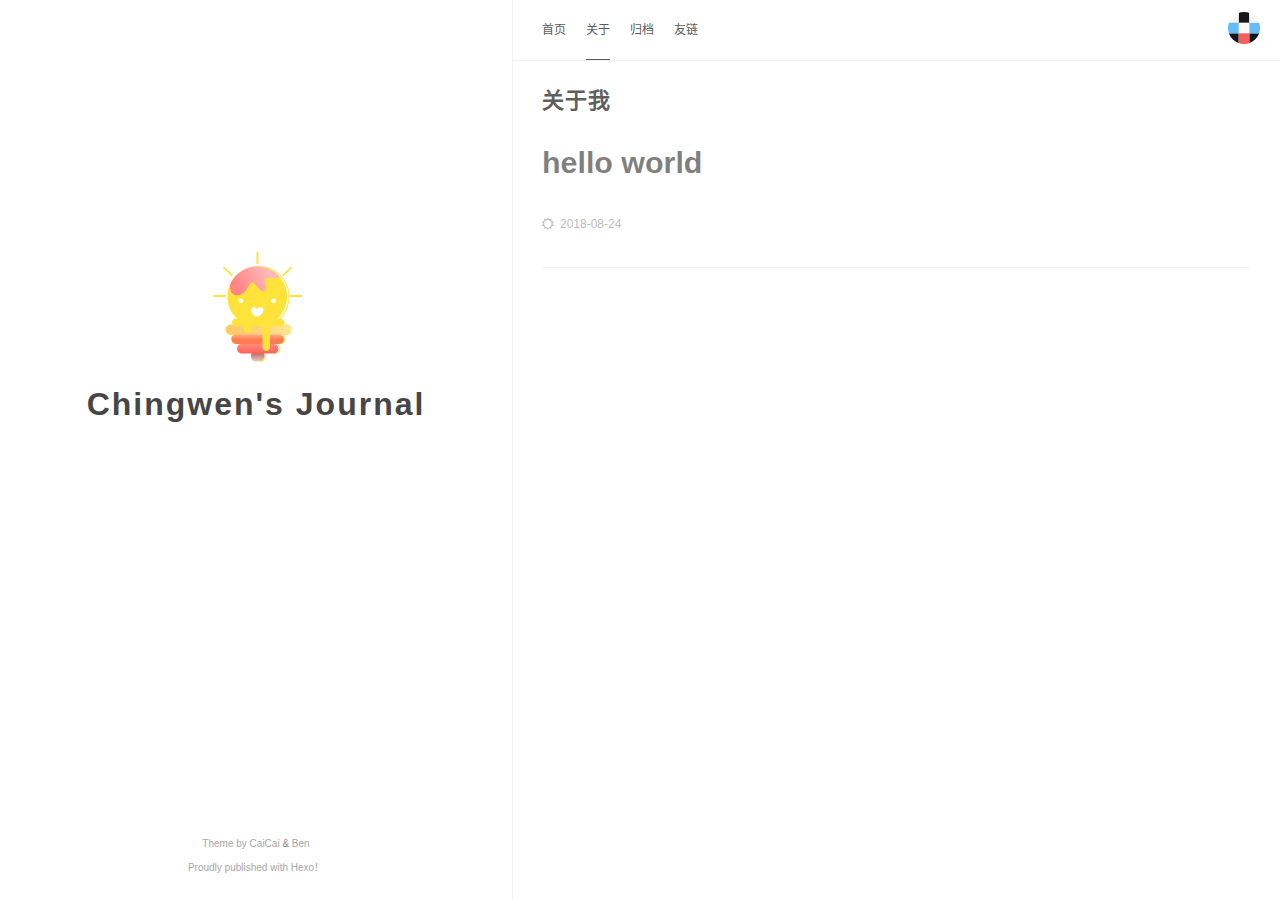
==== about/index.html @ 00583f0c "Site updated: 2018-08-24 17:56:15" ====
<!DOCTYPE html><html lang="zh-CN"><head><meta charset="utf-8"><meta name="X-UA-Compatible" content="IE=edge"><meta name="author" content="Chingwen"><title>关于我 · Chingwen's Journal</title><meta name="description" content="hello world"><meta name="keywords" content="Hexo,HTML,CSS,android,Linux"><meta content="width=device-width, initial-scale=1.0, maximum-scale=1.0, user-scalable=0" name="viewport"><meta content="yes" name="apple-mobile-web-app-capable"><meta content="black" name="apple-mobile-web-app-status-bar-style"><meta content="telephone=no" name="format-detection"><meta name="renderer" content="webkit"><link rel="short icon" href="/images/favicon.png" type="image/x-icon"><link rel="stylesheet" href="/css/style.css"><link rel="stylesheet" href="/css/blog_basic.css"><link rel="stylesheet" href="/css/font-awesome.min.css"><link rel="alternate" type="application/atom+xml" title="ATOM 1.0" href="/atom.xml"></head><body><div class="sidebar animated fadeInDown"><div class="logo-title"><div class="title"><img src="/images/logo@2x.png" style="width:127px;"><h3 title=""><a href="/">Chingwen's Journal</a></h3></div></div><ul class="social-links"></ul><div class="footer"><a target="_blank" href="/"><span>Theme by </span></a><a href="https://www.caicai.me"> CaiCai </a><span>&</span><a href="https://github.com/Ben02/hexo-theme-Anatole"> Ben</a><div class="by_farbox"><a href="https://hexo.io/zh-cn/" target="_blank">Proudly published with Hexo&#65281;</a></div></div></div><div class="main"><div class="page-top animated fadeInDown"><div class="nav"><li><a href="/">首页</a></li><li><a class="current" href="/about">关于</a></li><li><a href="/archives">归档</a></li><li><a href="/links">友链</a></li></div><div class="information"><div class="back_btn"><li><a class="fa fa-chevron-left" onclick="window.history.go(-1)" style="display:none;"> </a></li></div><div class="avatar"><img src="/images/favicon.png"></div></div></div><div class="autopagerize_page_element"><div class="content"><div class="post-page"><div class="post animated fadeInDown"><div class="post-title"><h3><a>关于我</a></h3></div><div class="post-content"><h2 id="hello-world"><a href="#hello-world" class="headerlink" title="hello world"></a>hello world</h2></div><div class="post-footer"><div class="meta"><div class="info"><i class="fa fa-sun-o"></i><span class="date">2018-08-24</span></div></div></div></div></div></div></div></div><script src="/js/jquery.js"></script><script src="/js/jquery-migrate-1.2.1.min.js"></script><script src="/js/jquery.appear.js"></script></body></html>
---- css/style.css ----
@charset "UTF-8";
html {
  background-color: #fff;
  -webkit-font-smoothing: antialiased;
}

body {
  color: rgba(0, 0, 0, 0.5);
  font-family: 'PingHei', 'PingFang SC', Helvetica Neue, 'Work Sans', 'Hiragino Sans GB', 'Microsoft YaHei', SimSun, sans-serif;
  font-size: 15px;
  width: 100%;
  margin: 0 auto 30px auto;
  background-color: #fff;
}

p {
  line-height: 1.9em;
  font-weight: 400;
  font-size: 14px;
}

a {
  text-decoration: none;
}

a:link, a:visited {
  opacity: 1;
  -webkit-transition: all .15s linear;
  -moz-transition: all .15s linear;
  -o-transition: all .15s linear;
  -ms-transition: all .15s linear;
  transition: all .15s linear;
  color: #424242;
}

a:hover, a:active {
  color: #4786D6;
}

/*basic styles ends*/
/*animation starts*/
.animated {
  -webkit-animation-fill-mode: both;
  -moz-animation-fill-mode: both;
  -ms-animation-fill-mode: both;
  -o-animation-fill-mode: both;
  animation-fill-mode: both;
  -webkit-animation-duration: 1s;
  -moz-animation-duration: 1s;
  -ms-animation-duration: 1s;
  -o-animation-duration: 1s;
  animation-duration: 1s;
}

.animated.hinge {
  -webkit-animation-duration: 1s;
  -moz-animation-duration: 1s;
  -ms-animation-duration: 1s;
  -o-animation-duration: 1s;
  animation-duration: 1s;
}

@-webkit-keyframes fadeInDown {
  0% {
    opacity: 0;
    -webkit-transform: translateY(-20px);
  }
  100% {
    opacity: 1;
    -webkit-transform: translateY(0);
  }
}
@-moz-keyframes fadeInDown {
  0% {
    opacity: 0;
    -moz-transform: translateY(-20px);
  }
  100% {
    opacity: 1;
    -moz-transform: translateY(0);
  }
}
@-o-keyframes fadeInDown {
  0% {
    opacity: 0;
    -o-transform: translateY(-20px);
  }
  100% {
    opacity: 1;
    -o-transform: translateY(0);
  }
}
@keyframes fadeInDown {
  0% {
    opacity: 0;
    transform: translateY(-20px);
  }
  100% {
    opacity: 1;
    transform: translateY(0);
  }
}
.fadeInDown {
  -webkit-animation-name: fadeInDown;
  -moz-animation-name: fadeInDown;
  -o-animation-name: fadeInDown;
  animation-name: fadeInDown;
}

/*animation ends*/
.content {
  height: auto;
  float: right;
  width: 60%;
  margin-top: 60px;
}

.page-top {
  width: 60%;
  position: fixed;
  right: 0;
  z-index: 3;
  background-color: #fff;
  height: 60px;
  border-bottom: 1px solid #f2f2f2;
}
.page-top .nav {
  list-style: none;
  padding: 18px 30px;
  float: left;
  font-size: 12px;
}
.page-top .nav li {
  position: relative;
  display: initial;
  padding-right: 20px;
}
.page-top .nav a {
  color: #5A5A5A;
}
.page-top .nav a:hover {
  color: #4786D6;
}
.page-top .nav a.current {
  color: #5A5A5A;
  padding-bottom: 22px;
  border-bottom: 1px solid #5A5A5A;
}
.page-top .information {
  float: right;
  padding-top: 12px;
  padding-right: 20px;
}
.page-top .information .avatar {
  float: right;
}
.page-top .information .avatar img {
  width: 32px;
  height: 32px;
  border-radius: 300px;
}
.page-top .information .back_btn {
  float: left;
  padding-top: 5px;
  margin-right: -10px;
}
.page-top .information .back_btn li {
  display: initial;
  padding-right: 40px;
}

.sidebar {
  width: 40%;
  -webkit-background-size: cover;
  background-size: cover;
  background-color: #fff;
  height: 100%;
  transition: 0.8s;
  top: 0;
  left: 0;
  position: fixed;
  z-index: 4;
  border-right: 1px solid #f2f2f2;
}
.sidebar .logo-title {
  text-align: center;
  padding-top: 240px;
}
.sidebar .logo-title .description {
  font-size: 14px;
  color: #565654;
}
.sidebar .logo-title .logo {
  margin: 0 auto;
}
.sidebar .logo-title .title h3 {
  font-size: 2rem;
  font-weight: bold;
  letter-spacing: 2px;
  line-height: 1;
  margin: 0;
}
.sidebar .logo-title .title a {
  text-decoration: none;
  color: #464646;
  font-size: 2rem;
  font-weight: bold;
}
.sidebar .social-links {
  list-style: none;
  padding: 0;
  font-size: 14px;
  text-align: center;
}
.sidebar .social-links i {
  margin-right: 3px;
}
.sidebar .social-links li {
  display: inline;
  padding: 0 4px;
  line-height: 0;
}
.sidebar .social-links a {
  color: #565654;
}
.sidebar .social-links a:hover {
  color: #4786D6;
}

.post {
  background-color: #FFF;
  margin: 30px;
}
.post .post-title h1 {
  font-size: 30px;
  letter-spacing: 5px;
  line-height: 1;
}
.post .post-title h2 {
  letter-spacing: 1px;
  font-size: 28px;
  line-height: 1;
  font-weight: 600;
  color: #5f5f5f;
}
.post .post-title h3 {
  letter-spacing: 1px;
  line-height: 1;
  font-weight: 600;
  color: #464646;
  font-size: 22px;
  margin: 0;
}
.post .post-title a {
  text-decoration: none;
  letter-spacing: 1px;
  color: #5f5f5f;
}
.post .post-title a:hover {
  text-decoration: underline;
}
.post .post-content a {
  text-decoration: none;
  letter-spacing: 1px;
  color: #4786D6;
}
.post .post-content a:hover {
  color: #2F69B3;
}
.post .post-content h3 {
  color: #5F5F5F;
  font-size: 22px;
  font-weight: 600;
}
.post .post-content h4 {
  color: #5F5F5F;
  font-size: 16px;
}
.post .post-footer {
  padding: 0 0 30px 0;
  border-bottom: 1px solid #f2f2f2;
}
.post .post-footer .meta {
  max-width: 100%;
  height: 25px;
  color: #bbbbbb;
}
.post .post-footer .meta .info {
  float: left;
  font-size: 12px;
}
.post .post-footer .meta .info .date {
  margin-right: 10px;
}
.post .post-footer .meta a {
  text-decoration: none;
  color: #bbbbbb;
  padding-right: 10px;
}
.post .post-footer .meta a:hover {
  color: #4786D6;
}
.post .post-footer .meta i {
  margin-right: 6px;
}
.post .post-footer .tags {
  padding-bottom: 15px;
  font-size: 13px;
}
.post .post-footer .tags ul {
  list-style-type: none;
  display: inline;
  margin: 0;
  padding: 0;
}
.post .post-footer .tags ul li {
  list-style-type: none;
  margin: 0;
  padding-right: 5px;
  display: inline;
}
.post .post-footer .tags a {
  text-decoration: none;
  color: rgba(0, 0, 0, 0.44);
  font-weight: 400;
}
.post .post-footer .tags a:hover {
  text-decoration: none;
}

.pagination {
  margin: 30px;
  padding: 0px 0 56px 0;
  border-bottom: 1px solid #f2f2f2;
}
.pagination ul {
  list-style: none;
  margin: 0;
  padding: 0;
  height: 13px;
}
.pagination ul li {
  margin: 0 2px 0 2px;
  display: inline;
  line-height: 1;
}
.pagination ul li a {
  text-decoration: none;
}
.pagination .pre {
  float: left;
}
.pagination .next {
  float: right;
}

.like-reblog-buttons {
  float: right;
}

.like-button {
  float: right;
  padding: 0 0 0 10px;
}

.reblog-button {
  float: right;
  padding: 0;
}

#install-btn {
  position: fixed;
  bottom: 0px;
  right: 6px;
}

#disqus_thread {
  margin: 30px;
  border-bottom: 1px solid #f2f2f2;
}

.footer {
  clear: both;
  text-align: center;
  font-size: 10px;
  margin: 0 auto;
  bottom: 0;
  position: absolute;
  width: 100%;
  padding-bottom: 20px;
  background: #fff;
}
.footer a {
  color: #A6A6A6;
}
.footer a:hover {
  color: #4786D6;
}

/*for archive*/
.archive {
  width: 100%;
}

.list-with-title {
  font-size: 14px;
  margin: 30px;
  padding: 0;
}
.list-with-title li {
  list-style-type: none;
  padding: 0;
}
.list-with-title .listing-title {
  font-size: 24px;
  color: #666666;
  font-weight: 600;
  line-height: 2.2em;
}
.list-with-title .listing {
  padding: 0;
}
.list-with-title .listing .listing-post {
  padding-bottom: 5px;
}
.list-with-title .listing .listing-post .post-time {
  float: right;
  color: #C5C5C5;
}
.list-with-title .listing .listing-post a {
  color: #8F8F8F;
}
.list-with-title .listing .listing-post a:hover {
  color: #4786D6;
}

/* share */
.share {
  margin: 0px 30px;
  display: inline-flex;
}

.evernote {
  width: 32px;
  height: 32px;
  border-radius: 300px;
  background-color: #3E3E3E;
  margin-right: 5px;
}
.evernote a {
  color: #fff;
  padding: 11px;
  font-size: 12px;
}
.evernote a:hover {
  color: #ED6243;
  padding: 11px;
}

.weibo {
  width: 32px;
  height: 32px;
  border-radius: 300px;
  background-color: #ED6243;
  margin-right: 5px;
}
.weibo a {
  color: #fff;
  padding: 9px;
}
.weibo a:hover {
  color: #BD4226;
}

.twitter {
  width: 32px;
  height: 32px;
  border-radius: 300px;
  background-color: #59C0FD;
  margin-right: 5px;
}
.twitter a {
  color: #fff;
  padding: 9px;
}
.twitter a:hover {
  color: #4B9ECE;
}

/* about */
.about {
  margin: 30px;
}
.about h3 {
  font-size: 22px;
}

/* links*/
.links {
  margin: 30px;
}
.links h3 {
  font-size: 22px;
}
.links a {
  cursor: pointer;
}

/* 评论样式 */
.comment-count {
  color: #666;
}

.tab-community {
  color: #666;
}

.read_more {
  font-size: 14px;
}

.back-button {
  padding-top: 30px;
  max-width: 100px;
  padding-left: 40px;
  float: left;
}

/* 默认评论样式 */
#fb_comments_container {
  margin: 30px;
}

/* 按钮样式 */
a.btn {
  color: #868686;
  font-weight: 400;
}

.btn {
  display: inline-block;
  position: relative;
  outline: 0;
  color: rgba(0, 0, 0, 0.44);
  background: transparent;
  font-size: 14px;
  text-align: center;
  text-decoration: none;
  cursor: pointer;
  border: 1px solid rgba(0, 0, 0, 0.15);
  white-space: nowrap;
  font-weight: 400;
  font-style: normal;
  border-radius: 999em;
}

.btn:hover {
  display: inline-block;
  position: relative;
  outline: 0px;
  color: #464545;
  background: transparent;
  font-size: 14px;
  text-align: center;
  text-decoration: none;
  cursor: pointer;
  border: 1px solid #464545;
  white-space: nowrap;
  font-weight: 400;
  font-style: normal;
  border-radius: 999em;
}

[role="back"] {
  padding: 0.5em 1.25em;
  line-height: 1.666em;
}

[role="home"] {
  padding: 0.5em 1.25em;
  line-height: 1.666em;
}

[role="navigation"] {
  padding: 0.5em 1.25em;
  line-height: 1.666em;
}

[role="tags"] {
  padding: 6px 12px;
}

/* Menu样式 */
.menu {
  float: right;
  padding-top: 30px;
}
.menu .btn-down {
  margin: 0px;
}
.menu .btn-down li {
  list-style: none;
  width: 100px;
}
.menu .btn-down li a {
  display: inline-block;
  position: relative;
  padding: 0.5em 1.25em;
  outline: 0;
  color: rgba(0, 0, 0, 0.44);
  background: transparent;
  font-size: 14px;
  text-align: center;
  text-decoration: none;
  cursor: pointer;
  border: 1px solid rgba(0, 0, 0, 0.15);
  white-space: nowrap;
  font-weight: 400;
  font-style: normal;
  border-radius: 999em;
  margin-top: 5px;
}
.menu .btn-down li a:hover {
  position: relative;
  padding: 0.5em 1.25em;
  outline: 0;
  color: #fff;
  background: #3CBD10;
  font-size: 14px;
  text-align: center;
  text-decoration: none;
  cursor: pointer;
  border: 1px solid rgba(0, 0, 0, 0.15);
  white-space: nowrap;
  font-weight: 400;
  font-style: normal;
  border-radius: 999em;
  margin-top: 5px;
}
.menu .btn-down div {
  position: absolute;
  visibility: hidden;
  width: 100px;
  float: right;
}

.page_404 {
  text-align: center;
  padding-top: 50px;
}

@media screen and (max-width: 960px) {
  .sidebar {
    width: 100%;
    position: absolute;
    border-right: none;
    z-index: 1;
  }
  .sidebar .logo-title {
    padding-top: 120px;
  }
  .sidebar .logo-title .title img {
    width: 100px;
  }
  .sidebar .logo-title .title h3 {
    font-size: 20px;
  }

  .page-top {
    width: 100%;
  }

  .post-title h3 {
    line-height: 1.6;
  }

  .content {
    margin-top: 420px;
    width: 100%;
    z-index: 2;
    position: absolute;
  }

  .footer {
    display: none;
  }

  .share {
    display: grid;
  }
}
---- css/blog_basic.css ----
.post-content .tip {
  position: relative;
  margin: 2em 0;
  padding: 12px 24px 12px 30px;
  border-left: 4px solid #f66;
  border-top-right-radius: 2px;
  border-bottom-right-radius: 2px;
  background-color: #f8f8f8
}

.post-content .tip br {
  /**display: none**/
}

.post-content .tip:before {
  position: absolute;
  top: 14px;
  left: -12px;
  content: "!";
  width: 20px;
  height: 20px;
  border-radius: 100%;
  color: #fff;
  font-size: 14px;
  line-height: 20px;
  font-weight: bold;
  text-align: center;
  background-color: #f66;
  font-family: 'Dosis', 'Source Sans Pro', 'Helvetica Neue', Arial, sans-serif
}

.content > .post > .post-content > p {
  word-wrap: break-word;
  word-break: break-all;
}

#ds-thread,#disqus_thread,#cloud-tie-wrapper {
  margin: 0 30px!important
}

pre {
  font-size: 0.8em!important;
  background-color: #f8f8f8!important;
  font-family: 'Roboto Mono','Lucida Console','Trebuchet MS','Courier New', Monaco, courier,'PingFang SC','Hiragino Sans GB','Microsoft Jhenghei','Microsoft YaHei', monospace!important
}

figure.highlight {
  position: relative!important;
  margin: 1em 0!important;
  border-radius: 2px!important;
  line-height: 1.1em!important;
  background-color: #f8f8f8!important;
  overflow-x: auto!important
}

figure.highlight table,figure.highlight tr,figure.highlight td {
  width: 100%!important;
  border-collapse: collapse!important;
  padding: 0!important;
  margin: 0!important
}

figure.highlight .gutter {
  display: none!important
}

figure.highlight .code pre {
  padding: 1.2em 1.4em!important;
  line-height: 1.5em!important;
  margin: 0!important
}

figure.highlight.html .code:after,figure.highlight.js .code:after,figure.highlight.bash .code:after,figure.highlight.css .code:after,figure.highlight.scss .code:after,figure.highlight.diff .code:after,figure.highlight.java .code:after,figure.highlight.xml .code:after,figure.highlight.python .code:after,figure.highlight.json .code:after,figure.highlight.swift .code:after,figure.highlight.ruby .code:after,figure.highlight.perl .code:after,figure.highlight.php .code:after,figure.highlight.c .code:after,figure.highlight.cpp .code:after {
  position: absolute!important;
  top: 0!important;
  right: 0!important;
  color: #ccc!important;
  text-align: right!important;
  font-size: 0.75em!important;
  padding: 5px 10px 0!important;
  line-height: 15px!important;
  height: 15px!important;
  font-weight: 600!important
}

figure.highlight.html .code:after {
  content: "HTML"
}

figure.highlight.js .code:after {
  content: "JS"
}

figure.highlight.bash .code:after {
  content: "BASH"
}

figure.highlight.css .code:after {
  content: "CSS"
}

figure.highlight.scss .code:after {
  content: "SCSS"
}

figure.highlight.diff .code:after {
  content: "DIFF"
}

figure.highlight.java .code:after {
  content: "JAVA"
}

figure.highlight.xml .code:after {
  content: "XML"
}

figure.highlight.python .code:after {
  content: "PYTHON"
}

figure.highlight.json .code:after {
  content: "JSON"
}

figure.highlight.swift .code:after {
  content: "SWIFT"
}

figure.highlight.ruby .code:after {
  content: "RUBY"
}

figure.highlight.perl .code:after {
  content: "PERL"
}

figure.highlight.php .code:after {
  content: "PHP"
}

figure.highlight.c .code:after {
  content: "C"
}

figure.highlight.java .code:after {
  content: "JAVA"
}

figure.highlight.cpp .code:after {
  content: "CPP"
}

figure.highlight.cpp .code:after {
  content: 'C++'
}

pre {
  color: #525252!important
}

pre .function .keyword,pre .constant {
  color: #0092db!important
}

pre .keyword,pre .attribute {
  color: #e96900!important
}

pre .number,pre .literal {
  color: #ae81ff!important
}

pre .tag,pre .tag .title,pre .change,pre .winutils,pre .flow,pre .lisp .title,pre .clojure .built_in,pre .nginx .title,pre .tex .special {
  color: #2973b7!important
}

pre .symbol,pre .symbol .string,pre .value,pre .regexp {
  color: #42b983!important
}

pre .title {
  color: #83B917!important
}

pre .tag .value,pre .string,pre .subst,pre .haskell .type,pre .preprocessor,pre .ruby .class .parent,pre .built_in,pre .sql .aggregate,pre .django .template_tag,pre .django .variable,pre .smalltalk .class,pre .javadoc,pre .django .filter .argument,pre .smalltalk .localvars,pre .smalltalk .array,pre .attr_selector,pre .pseudo,pre .addition,pre .stream,pre .envvar,pre .apache .tag,pre .apache .cbracket,pre .tex .command,pre .prompt {
  color: #42b983!important
}

pre .comment,pre .java .annotation,pre .python .decorator,pre .template_comment,pre .pi,pre .doctype,pre .shebang,pre .apache .sqbracket,pre .tex .formula {
  color: #b3b3b3!important
}

pre .deletion {
  color: #BA4545!important
}

pre .coffeescript .javascript,pre .javascript .xml,pre .tex .formula,pre .xml .javascript,pre .xml .vbscript,pre .xml .css,pre .xml .cdata {
  opacity: 0.5!important
}

html {
  height: 100%;
  max-height: 100%;
  padding: 0;
  margin: 0; }

  body {
    padding: 0;
    margin: 0;
    line-height: 1.6em; }

    .clear {
      clear: both;
      display: block;
      overflow: hidden;
      visibility: hidden;
      width: 0;
      height: 0; }

      h1, h2, h3, h4, h5, h6 {
        text-rendering: optimizeLegibility;
        line-height: 1;
        margin: 2rem 0; }

        h1 {
          font-size: 2.1rem;
          line-height: 1.2em; }

          h2 {
            font-size: 1.9rem;
            line-height: 1.2em; }

            h3 {
              font-size: 1.75rem; }

              h4 {
                font-size: 1.3rem; }

                h5 {
                  font-size: 1.3rem; }

                  h6 {
                    font-size: 1.3rem; }

                    img {
                      max-width: 100%;
                      height: auto; }

                      p, ul, ol, dl {
                        margin: 1em 0; }

                        ol ol, ul ul, ul ol, ol ul {
                          margin: 0.4em 0; }

                          ul p, ol p, li p, .content li p, blockquote p, .content blockquote p,
                          .post blockquote p, .post li p {
                            margin: 0;
                            overflow: visible; }

                            a img {
                              border: none; }

dl dt {
  float: left;
  width: 180px;
  overflow: hidden;
  clear: left;
  text-align: right;
  text-overflow: ellipsis;
  white-space: nowrap;
  font-weight: bold;
  margin-bottom: 1em; }

  dl dd {
    margin-left: 200px;
    margin-bottom: 1em; }

    hr {
      display: block;
      height: 1px;
      border: 0;
      border-top: 1px solid #efefef;
      margin: 3.2em 0;
      padding: 0; }

      blockquote {
        box-sizing: border-box;
        margin: 1.6em 0 1.6em -2.2em;
        padding: 0 0 0 1.6em;
        border-left: #4a4a4a 0.4em solid; }

        blockquote p {
          margin: 0.8em 0; }

          blockquote small {
            display: inline-block;
            margin: 0.8em 0 0.8em 1.5em;
            font-size: 0.9em;
            color: #ccc; }

            blockquote small:before {
              content: '\2014 \00A0'; }

              blockquote cite {
                font-weight: bold; }

                blockquote cite a {
                  font-weight: normal; }

                  mark {
                    background-color: #ffc336; }

                    code, tt {
                      padding: 1px 3px;
                      font-family: Inconsolata, monospace, sans-serif;
                      font-size: 0.85em;
                      white-space: pre-wrap;
                      border: 1px solid #E3EDF3;
                      background: #f7f7f9;
                      color: #d14;
                      border-radius: 2px; }
/**
                      pre {
                        -moz-box-sizing: border-box;
                        box-sizing: border-box;
                        margin: 1.6em 0;
                        border: 1px solid #E3EDF3;
                        width: 100%;
                        padding: 10px;
                        font-family: Inconsolata, monospace, sans-serif;
                        font-size: 0.9em;
                        white-space: pre;
                        overflow: auto;
                        background: #F7FAFB;
                        border-radius: 3px; }

                        pre code, tt {
                          font-size: inherit;
                          white-space: -moz-pre-wrap;
                          white-space: pre-wrap;
                          background: transparent;
                          border: none;
                          color: #333;
                          padding: 0; }

                          kbd {
                            display: inline-block;
                            margin-bottom: 0.4em;
                            padding: 1px 8px;
                            border: #ccc 1px solid;
                            color: #666;
                            text-shadow: #fff 0 1px 0;
                            font-size: 0.9em;
                            font-weight: bold;
                            background: #f4f4f4;
                            border-radius: 4px;
                            box-shadow: 0 1px 0 rgba(0, 0, 0, 0.2), 0 1px 0 0 white inset; }

                            table {
                              -moz-box-sizing: border-box;
                              box-sizing: border-box;
                              margin: 1em 0;
                              width: 100%;
                              max-width: 100%;
                              border-width: 1px;
                              border-style: solid;
                              background-color: transparent; }

                              table, table tr, table tr td, table tr th {
                                border-color: #e5e5e5; }

                                table th {
                                  color: #666666;
                                  background-color: #fdfdfd; }

                                  tr th {
                                    border-bottom-width: 1px;
                                    border-bottom-style: solid;
                                    text-align: left; }

                                    tr th, tr td {
                                      padding: 5px 20px;
                                      border-right: 1px solid;
                                      font-size: 1rem; }

                                      tr th:last-child, tr td:last-child {
                                        border-right: 0px; }

                                        table th {
                                          font-weight: bold; }

                                          table tbody > tr:nth-child(odd) > td, table tbody > tr:nth-child(odd) > th {
                                            background-color: #f9f9f9; }

                                            .gist {
                                              font-size: 12px; }
                                              .gist table {
                                                margin: 0;
                                                width: auto; }
                                                .gist table pre {
                                                  font-size: 12px; }
                                                  .gist table .line-numbers {
                                                    font-size: 12px; }
**/

.toc {
  border: 1px solid #f0f0f0;
  margin-bottom: 20px;
  padding: 10px 30px; }

  #fb_comments_container {
    overflow: hidden;
    margin: 0 auto; }
    #fb_comments_container #fb_comments {
      list-style-type: none;
      padding: 0; }
      #fb_comments_container #fb_comments h1 {
        font-size: 1.3em; }
        #fb_comments_container #fb_comments h2 {
          font-size: 1.2em; }
          #fb_comments_container #fb_comments h3 {
            font-size: 1.1em; }
            #fb_comments_container #fb_comments h4, #fb_comments_container #fb_comments h5,
            #fb_comments_container #fb_comments h6 {
              font-size: 1.05em; }
              #fb_comments_container #fb_comments .comment {
                position: relative;
                padding: 25px 0;
                border-bottom: 1px solid rgba(150, 150, 150, 0.2);
                *border-bottom: 1px solid #f0f0f0; }
                #fb_comments_container #fb_comments .comment .avatar {
                  position: absolute;
                  top: 25px;
                  left: 0;
                  width: 50px;
                  float: left; }
                  #fb_comments_container #fb_comments .comment .avatar img {
                    width: 48px;
                    border: none;
                    border-radius: 5px;
                    margin: 0; }
                #fb_comments_container #fb_comments .comment .comment_body,
                #fb_comments_container #fb_comments .comment .c_content {
                  margin-left: 70px;
                  display: block; }
                  #fb_comments_container #fb_comments .comment .comment_body p,
                  #fb_comments_container #fb_comments .comment .c_content p {
                    margin: 5px 0 15px 0;
                    padding: 0;
                    line-height: 1.8; }
                    #fb_comments_container #fb_comments .comment .comment_body .author,
                    #fb_comments_container #fb_comments .comment .c_content .author {
                      line-height: 1.5em;
                      margin: 0;
                      padding: 0; }
                      #fb_comments_container #fb_comments .comment .comment_body .author b,
                      #fb_comments_container #fb_comments .comment .c_content .author b {
                        color: #555; }
                        #fb_comments_container #fb_comments .comment .comment_body .author small,
                        #fb_comments_container #fb_comments .comment .c_content .author small {
                          font-weight: normal;
                          padding-left: 10px;
                          font-size: 0.7em;
                          color: #666; }

#fb_new_comment {
  padding-bottom: 50px; }
  #fb_new_comment textarea {
    border-radius: 5px;
    height: 80px;
    width: 98%;
    padding: 5px;
    font-size: 1em;
    border: 1px solid rgba(150, 150, 150, 0.5);
    *border: 1px solid #a8a8a8;
    line-height: 1.5; }
    #fb_new_comment .comment_error {
      color: red;
      text-align: center;
      display: block;
      font-size: 0.8em;
      padding-top: 1em; }
      #fb_new_comment .c_button:hover {
        background: #E60900;
        color: #fff;
        text-decoration: none; }
        #fb_new_comment .c_button, #fb_new_comment #c_submit {
          cursor: pointer;
          font-family: "Hiragino Sans GB", "Microsoft YaHei", sans-serif;
          font-size: 1em;
          line-height: 1.3em;
          letter-spacing: 1px;
          border-radius: 5px;
          padding: 5px 5px 2px 5px; }
          #fb_new_comment .input_body {
            margin-top: 10px; }
            #fb_new_comment .input_body ul {
              list-style: none;
              padding: 5px 0;
              margin: auto 0; }
              #fb_new_comment .input_body ul li {
                float: left;
                margin-right: 2.2%;
                *margin-right: 22px; }
                #fb_new_comment .input_body ul li label {
                  line-height: 1em; }
                  #fb_new_comment .input_body ul li input {
                    border-radius: 5px;
                    border: 1px solid #ddd;
                    padding: 5px;
                    background: rgba(255, 255, 255, 0.5);
                    margin: 0 0 10px 0; }

#SwfStore_farbox_0 {
  height: 0;
  overflow: hidden; }

  @media screen and (max-width: 320px) {
    #fb_comments .c_content, #fb_comments .comment_body {
      margin-left: 57px;   }
}
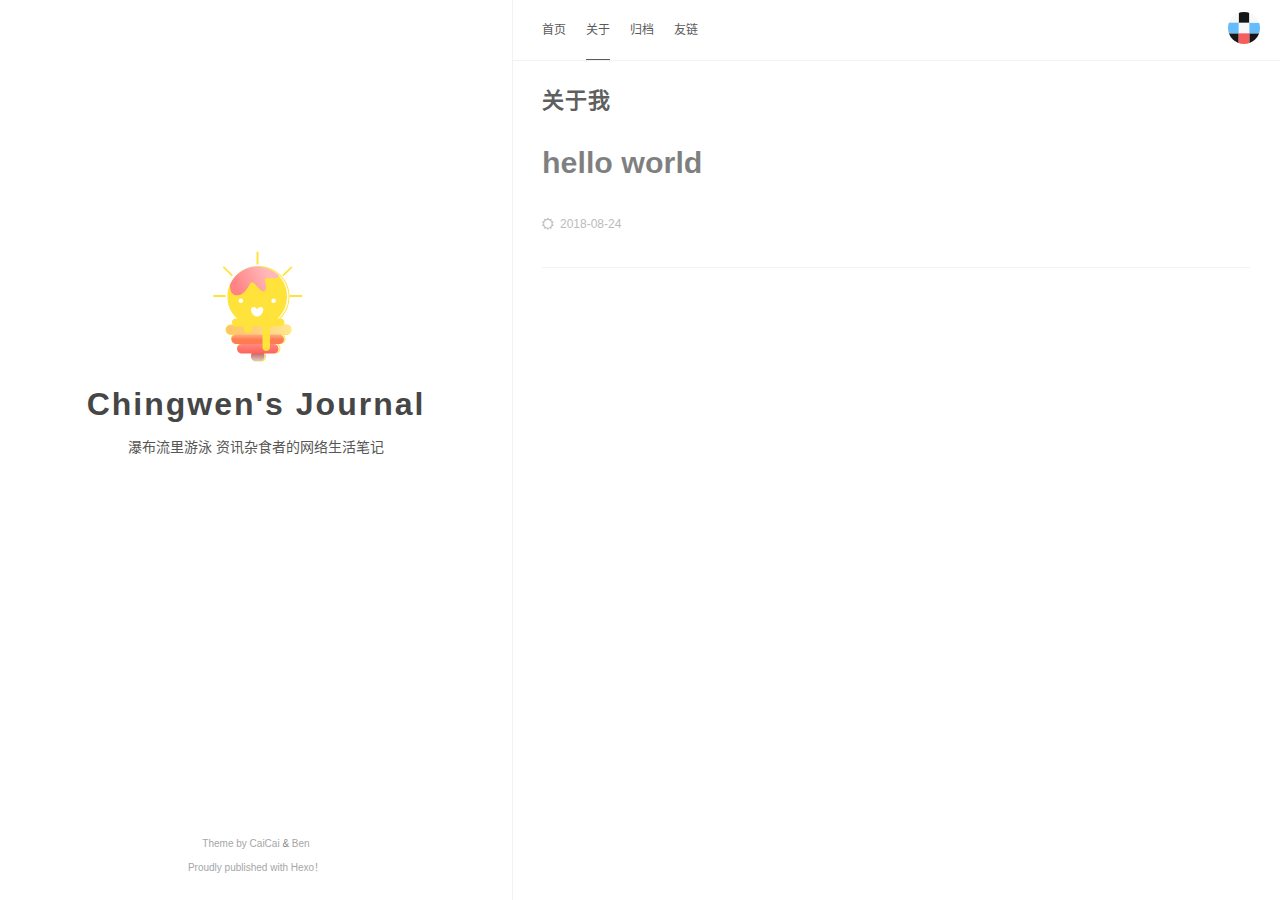
==== commit e0a31ccc: "Site updated: 2018-08-24 17:58:21" ====
--- a/about/index.html
+++ b/about/index.html
@@ -1 +1 @@
-<!DOCTYPE html><html lang="zh-CN"><head><meta charset="utf-8"><meta name="X-UA-Compatible" content="IE=edge"><meta name="author" content="Chingwen"><title>关于我 · Chingwen's Journal</title><meta name="description" content="hello world"><meta name="keywords" content="Hexo,HTML,CSS,android,Linux"><meta content="width=device-width, initial-scale=1.0, maximum-scale=1.0, user-scalable=0" name="viewport"><meta content="yes" name="apple-mobile-web-app-capable"><meta content="black" name="apple-mobile-web-app-status-bar-style"><meta content="telephone=no" name="format-detection"><meta name="renderer" content="webkit"><link rel="short icon" href="/images/favicon.png" type="image/x-icon"><link rel="stylesheet" href="/css/style.css"><link rel="stylesheet" href="/css/blog_basic.css"><link rel="stylesheet" href="/css/font-awesome.min.css"><link rel="alternate" type="application/atom+xml" title="ATOM 1.0" href="/atom.xml"></head><body><div class="sidebar animated fadeInDown"><div class="logo-title"><div class="title"><img src="/images/logo@2x.png" style="width:127px;"><h3 title=""><a href="/">Chingwen's Journal</a></h3></div></div><ul class="social-links"></ul><div class="footer"><a target="_blank" href="/"><span>Theme by </span></a><a href="https://www.caicai.me"> CaiCai </a><span>&</span><a href="https://github.com/Ben02/hexo-theme-Anatole"> Ben</a><div class="by_farbox"><a href="https://hexo.io/zh-cn/" target="_blank">Proudly published with Hexo&#65281;</a></div></div></div><div class="main"><div class="page-top animated fadeInDown"><div class="nav"><li><a href="/">首页</a></li><li><a class="current" href="/about">关于</a></li><li><a href="/archives">归档</a></li><li><a href="/links">友链</a></li></div><div class="information"><div class="back_btn"><li><a class="fa fa-chevron-left" onclick="window.history.go(-1)" style="display:none;"> </a></li></div><div class="avatar"><img src="/images/favicon.png"></div></div></div><div class="autopagerize_page_element"><div class="content"><div class="post-page"><div class="post animated fadeInDown"><div class="post-title"><h3><a>关于我</a></h3></div><div class="post-content"><h2 id="hello-world"><a href="#hello-world" class="headerlink" title="hello world"></a>hello world</h2></div><div class="post-footer"><div class="meta"><div class="info"><i class="fa fa-sun-o"></i><span class="date">2018-08-24</span></div></div></div></div></div></div></div></div><script src="/js/jquery.js"></script><script src="/js/jquery-migrate-1.2.1.min.js"></script><script src="/js/jquery.appear.js"></script></body></html>+<!DOCTYPE html><html lang="zh-CN"><head><meta charset="utf-8"><meta name="X-UA-Compatible" content="IE=edge"><meta name="author" content="Chingwen"><title>关于我 · Chingwen's Journal</title><meta name="description" content="hello world"><meta name="keywords" content="Hexo,HTML,CSS,android,Linux"><meta content="width=device-width, initial-scale=1.0, maximum-scale=1.0, user-scalable=0" name="viewport"><meta content="yes" name="apple-mobile-web-app-capable"><meta content="black" name="apple-mobile-web-app-status-bar-style"><meta content="telephone=no" name="format-detection"><meta name="renderer" content="webkit"><link rel="short icon" href="/images/favicon.png" type="image/x-icon"><link rel="stylesheet" href="/css/style.css"><link rel="stylesheet" href="/css/blog_basic.css"><link rel="stylesheet" href="/css/font-awesome.min.css"><link rel="alternate" type="application/atom+xml" title="ATOM 1.0" href="/atom.xml"></head><body><div class="sidebar animated fadeInDown"><div class="logo-title"><div class="title"><img src="/images/logo@2x.png" style="width:127px;"><h3 title=""><a href="/">Chingwen's Journal</a></h3><div class="description"><p>瀑布流里游泳 资讯杂食者的网络生活笔记</p></div></div></div><ul class="social-links"></ul><div class="footer"><a target="_blank" href="/"><span>Theme by </span></a><a href="https://www.caicai.me"> CaiCai </a><span>&</span><a href="https://github.com/Ben02/hexo-theme-Anatole"> Ben</a><div class="by_farbox"><a href="https://hexo.io/zh-cn/" target="_blank">Proudly published with Hexo&#65281;</a></div></div></div><div class="main"><div class="page-top animated fadeInDown"><div class="nav"><li><a href="/">首页</a></li><li><a class="current" href="/about">关于</a></li><li><a href="/archives">归档</a></li><li><a href="/links">友链</a></li></div><div class="information"><div class="back_btn"><li><a class="fa fa-chevron-left" onclick="window.history.go(-1)" style="display:none;"> </a></li></div><div class="avatar"><img src="/images/favicon.png"></div></div></div><div class="autopagerize_page_element"><div class="content"><div class="post-page"><div class="post animated fadeInDown"><div class="post-title"><h3><a>关于我</a></h3></div><div class="post-content"><h2 id="hello-world"><a href="#hello-world" class="headerlink" title="hello world"></a>hello world</h2></div><div class="post-footer"><div class="meta"><div class="info"><i class="fa fa-sun-o"></i><span class="date">2018-08-24</span></div></div></div></div></div></div></div></div><script src="/js/jquery.js"></script><script src="/js/jquery-migrate-1.2.1.min.js"></script><script src="/js/jquery.appear.js"></script></body></html>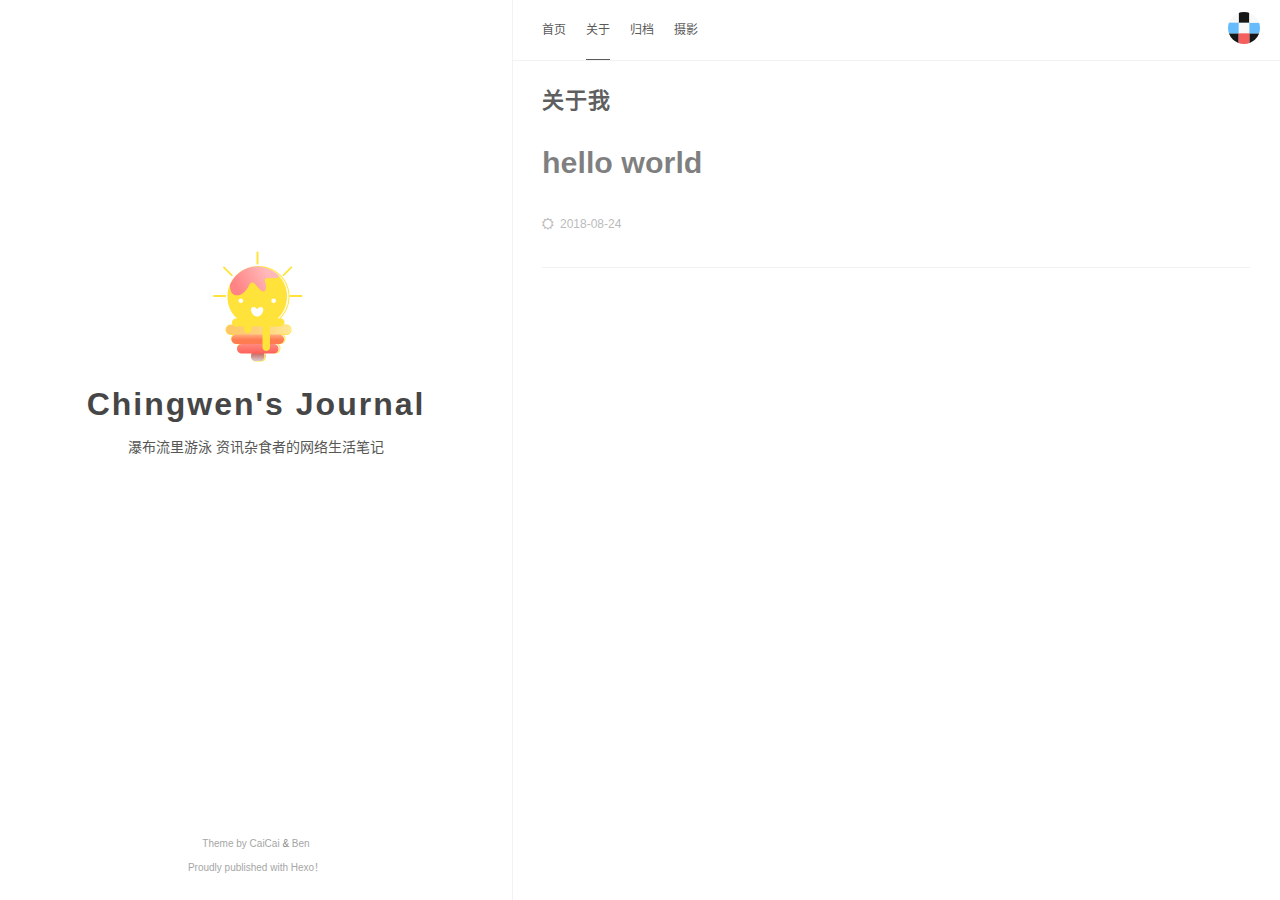
==== commit db90b8ee: "Site updated: 2018-08-24 23:28:38" ====
--- a/about/index.html
+++ b/about/index.html
@@ -1 +1 @@
-<!DOCTYPE html><html lang="zh-CN"><head><meta charset="utf-8"><meta name="X-UA-Compatible" content="IE=edge"><meta name="author" content="Chingwen"><title>关于我 · Chingwen's Journal</title><meta name="description" content="hello world"><meta name="keywords" content="Hexo,HTML,CSS,android,Linux"><meta content="width=device-width, initial-scale=1.0, maximum-scale=1.0, user-scalable=0" name="viewport"><meta content="yes" name="apple-mobile-web-app-capable"><meta content="black" name="apple-mobile-web-app-status-bar-style"><meta content="telephone=no" name="format-detection"><meta name="renderer" content="webkit"><link rel="short icon" href="/images/favicon.png" type="image/x-icon"><link rel="stylesheet" href="/css/style.css"><link rel="stylesheet" href="/css/blog_basic.css"><link rel="stylesheet" href="/css/font-awesome.min.css"><link rel="alternate" type="application/atom+xml" title="ATOM 1.0" href="/atom.xml"></head><body><div class="sidebar animated fadeInDown"><div class="logo-title"><div class="title"><img src="/images/logo@2x.png" style="width:127px;"><h3 title=""><a href="/">Chingwen's Journal</a></h3><div class="description"><p>瀑布流里游泳 资讯杂食者的网络生活笔记</p></div></div></div><ul class="social-links"></ul><div class="footer"><a target="_blank" href="/"><span>Theme by </span></a><a href="https://www.caicai.me"> CaiCai </a><span>&</span><a href="https://github.com/Ben02/hexo-theme-Anatole"> Ben</a><div class="by_farbox"><a href="https://hexo.io/zh-cn/" target="_blank">Proudly published with Hexo&#65281;</a></div></div></div><div class="main"><div class="page-top animated fadeInDown"><div class="nav"><li><a href="/">首页</a></li><li><a class="current" href="/about">关于</a></li><li><a href="/archives">归档</a></li><li><a href="/links">友链</a></li></div><div class="information"><div class="back_btn"><li><a class="fa fa-chevron-left" onclick="window.history.go(-1)" style="display:none;"> </a></li></div><div class="avatar"><img src="/images/favicon.png"></div></div></div><div class="autopagerize_page_element"><div class="content"><div class="post-page"><div class="post animated fadeInDown"><div class="post-title"><h3><a>关于我</a></h3></div><div class="post-content"><h2 id="hello-world"><a href="#hello-world" class="headerlink" title="hello world"></a>hello world</h2></div><div class="post-footer"><div class="meta"><div class="info"><i class="fa fa-sun-o"></i><span class="date">2018-08-24</span></div></div></div></div></div></div></div></div><script src="/js/jquery.js"></script><script src="/js/jquery-migrate-1.2.1.min.js"></script><script src="/js/jquery.appear.js"></script></body></html>+<!DOCTYPE html><html lang="zh-CN"><head><meta charset="utf-8"><meta name="X-UA-Compatible" content="IE=edge"><meta name="author" content="Chingwen"><title>关于我 · Chingwen's Journal</title><meta name="description" content="hello world"><meta name="keywords" content="Hexo,HTML,CSS,android,Linux"><meta content="width=device-width, initial-scale=1.0, maximum-scale=1.0, user-scalable=0" name="viewport"><meta content="yes" name="apple-mobile-web-app-capable"><meta content="black" name="apple-mobile-web-app-status-bar-style"><meta content="telephone=no" name="format-detection"><meta name="renderer" content="webkit"><link rel="short icon" href="/images/favicon.png" type="image/x-icon"><link rel="stylesheet" href="/css/style.css"><link rel="stylesheet" href="/css/blog_basic.css"><link rel="stylesheet" href="/css/font-awesome.min.css"><link rel="alternate" type="application/atom+xml" title="ATOM 1.0" href="/atom.xml"></head><body><div class="sidebar animated fadeInDown"><div class="logo-title"><div class="title"><img src="/images/logo@2x.png" style="width:127px;"><h3 title=""><a href="/">Chingwen's Journal</a></h3><div class="description"><p>瀑布流里游泳 资讯杂食者的网络生活笔记</p></div></div></div><ul class="social-links"></ul><div class="footer"><a target="_blank" href="/"><span>Theme by </span></a><a href="https://www.caicai.me"> CaiCai </a><span>&</span><a href="https://github.com/Ben02/hexo-theme-Anatole"> Ben</a><div class="by_farbox"><a href="https://hexo.io/zh-cn/" target="_blank">Proudly published with Hexo&#65281;</a></div></div></div><div class="main"><div class="page-top animated fadeInDown"><div class="nav"><li><a href="/">首页</a></li><li><a class="current" href="/about">关于</a></li><li><a href="/archives">归档</a></li><li><a href="/links">摄影</a></li></div><div class="information"><div class="back_btn"><li><a class="fa fa-chevron-left" onclick="window.history.go(-1)" style="display:none;"> </a></li></div><div class="avatar"><img src="/images/favicon.png"></div></div></div><div class="autopagerize_page_element"><div class="content"><div class="post-page"><div class="post animated fadeInDown"><div class="post-title"><h3><a>关于我</a></h3></div><div class="post-content"><h2 id="hello-world"><a href="#hello-world" class="headerlink" title="hello world"></a>hello world</h2></div><div class="post-footer"><div class="meta"><div class="info"><i class="fa fa-sun-o"></i><span class="date">2018-08-24</span></div></div></div></div></div></div></div></div><script src="/js/jquery.js"></script><script src="/js/jquery-migrate-1.2.1.min.js"></script><script src="/js/jquery.appear.js"></script></body></html>